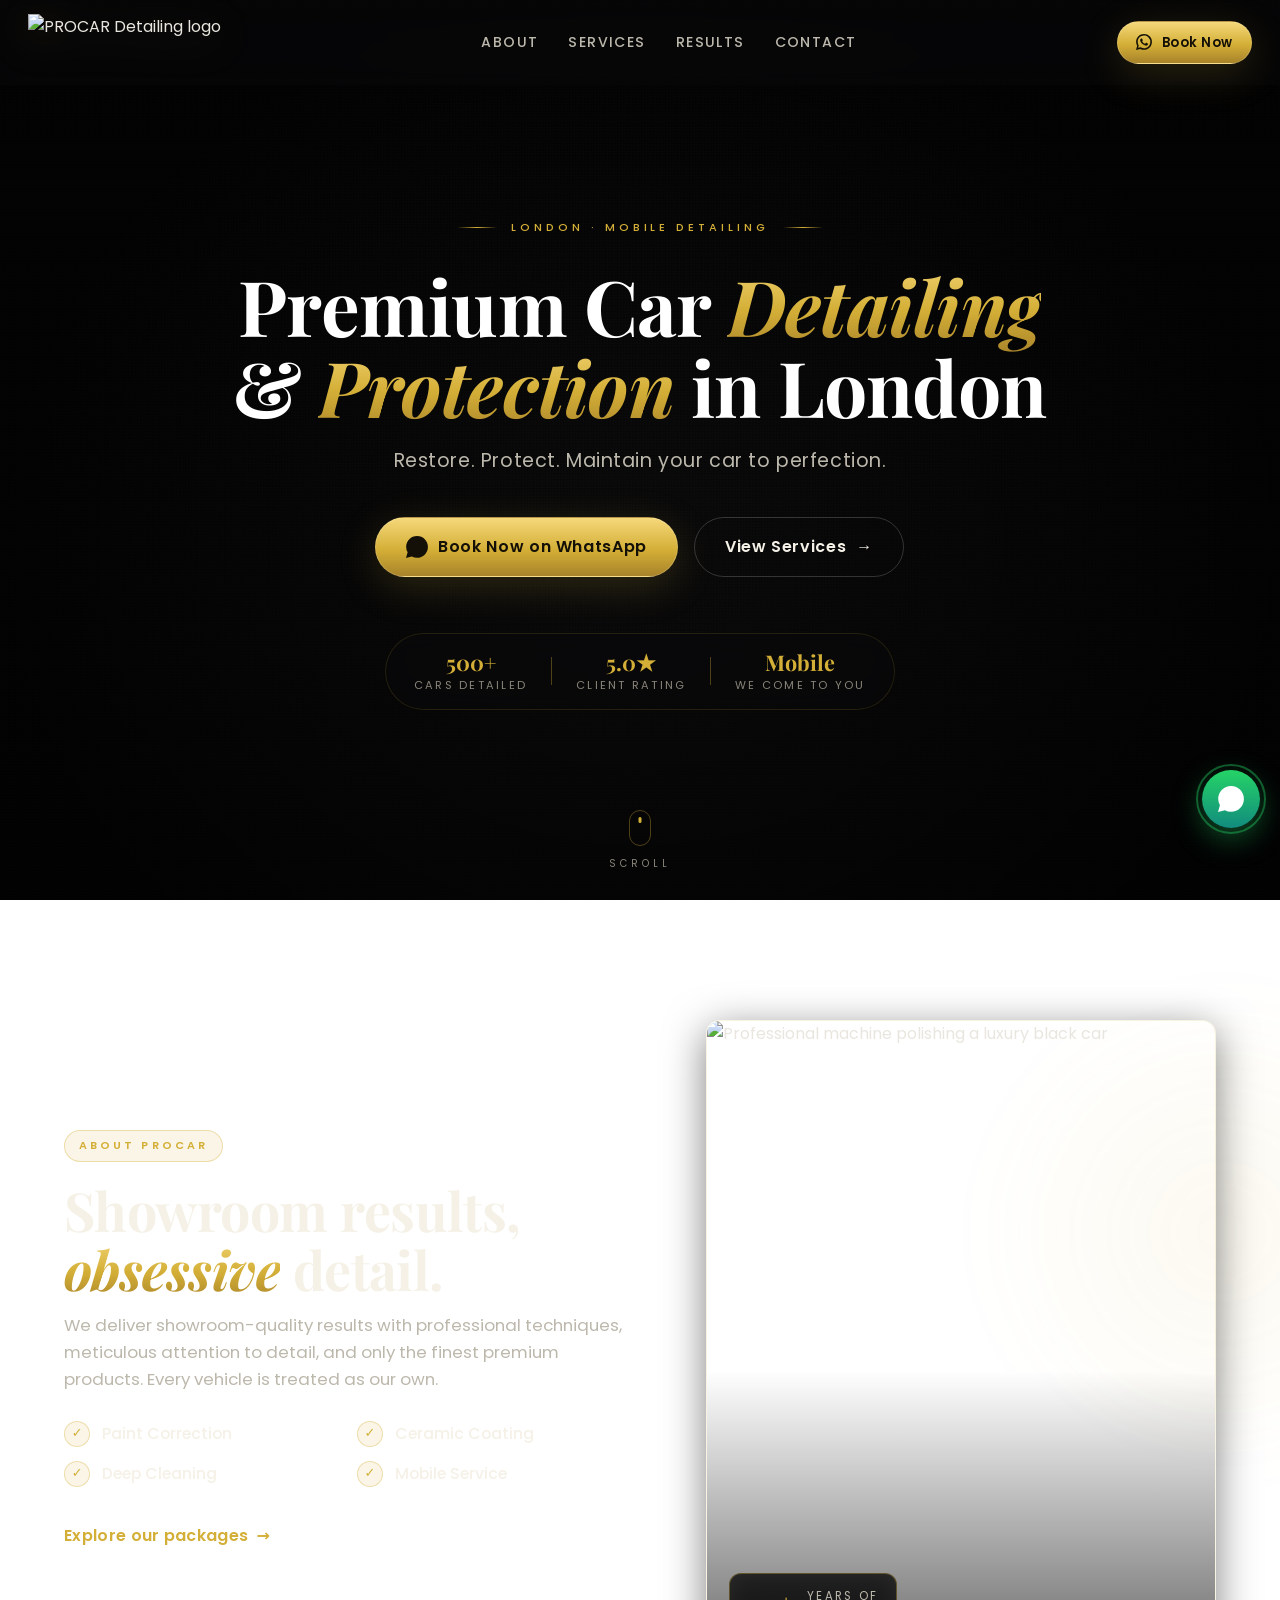
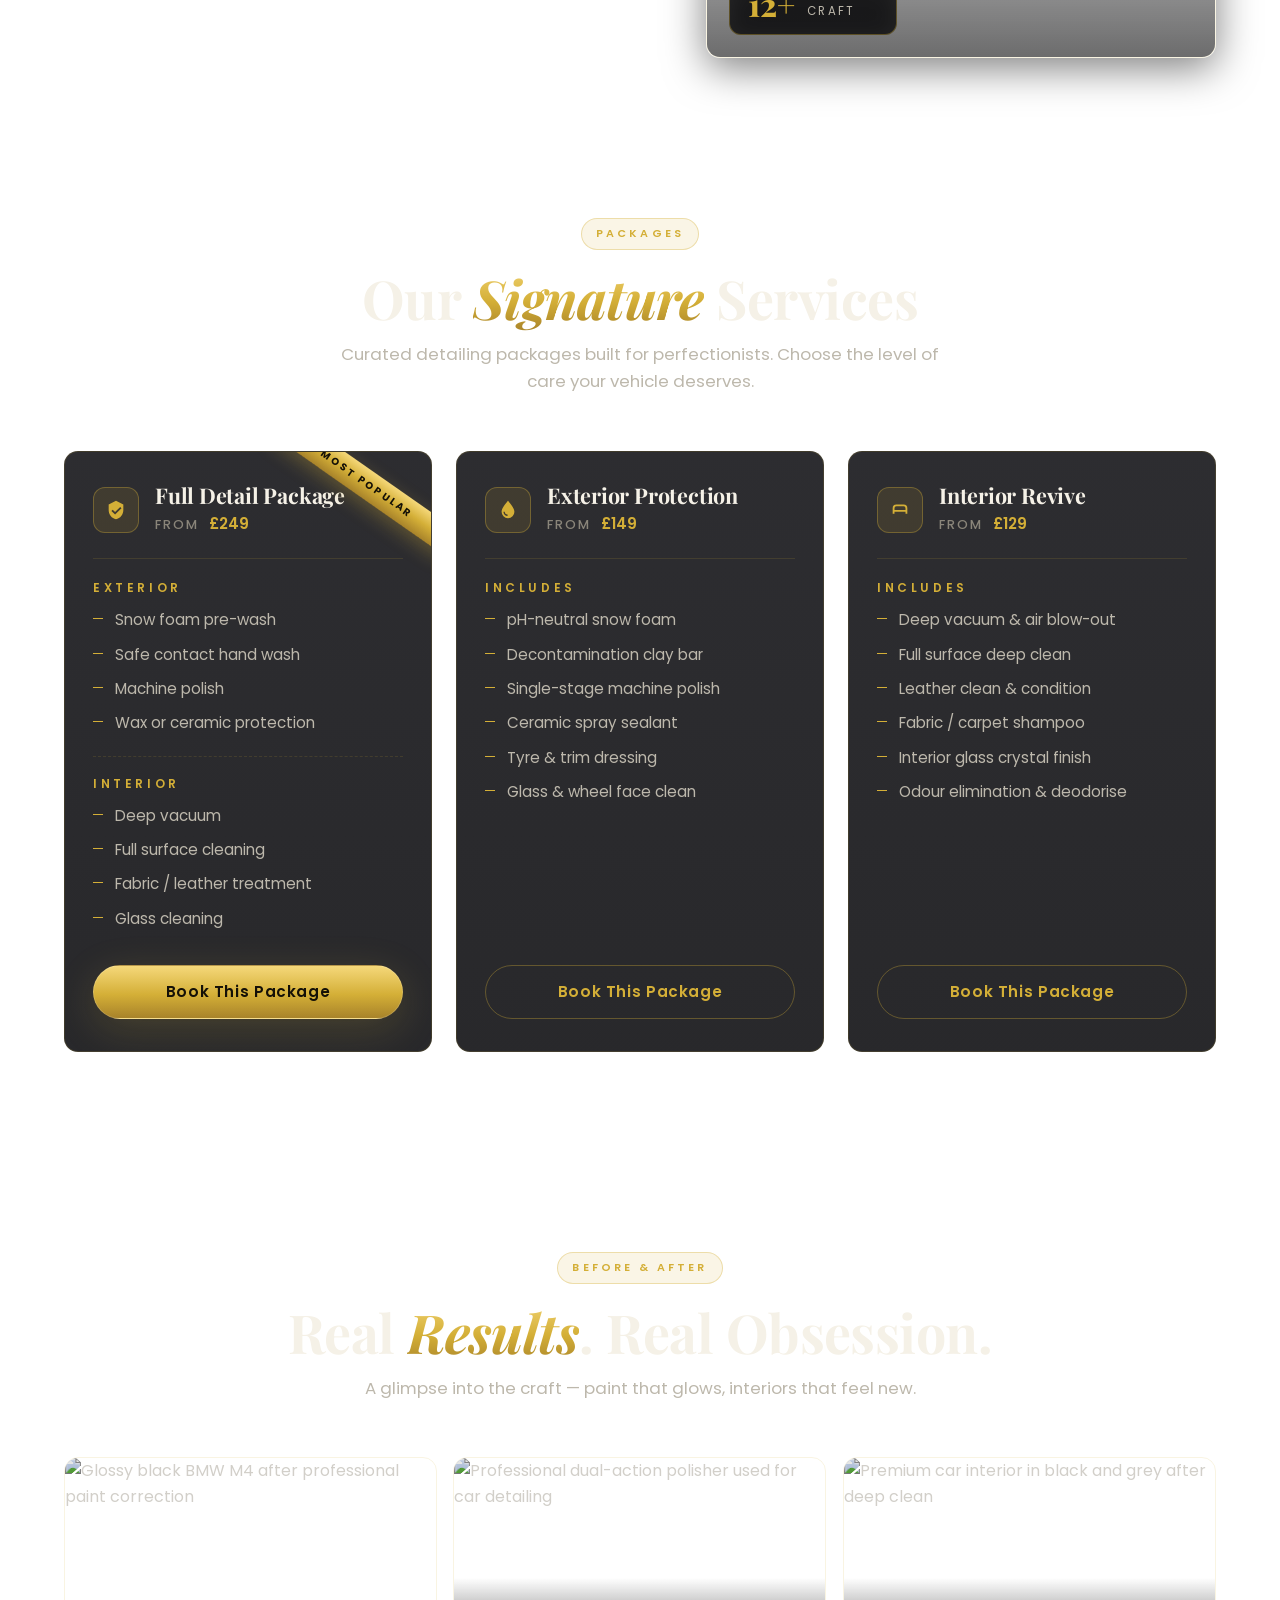
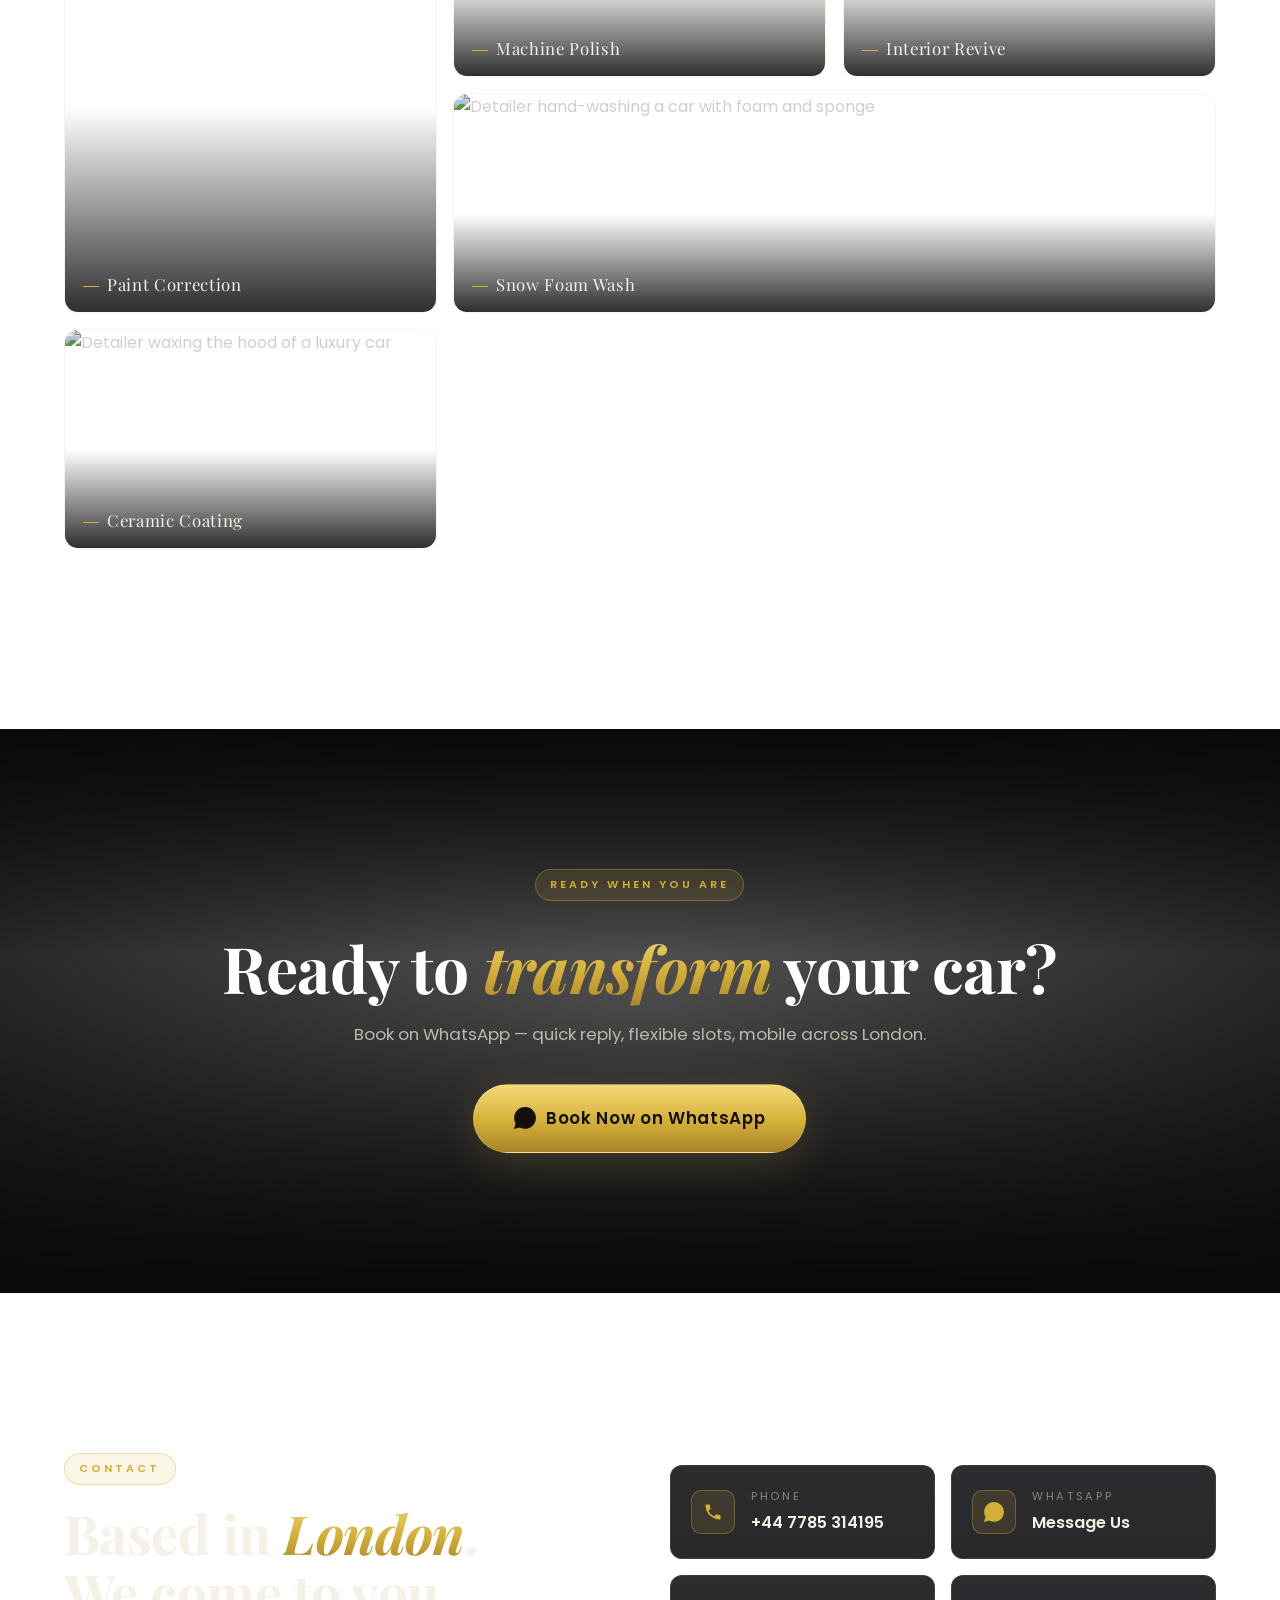
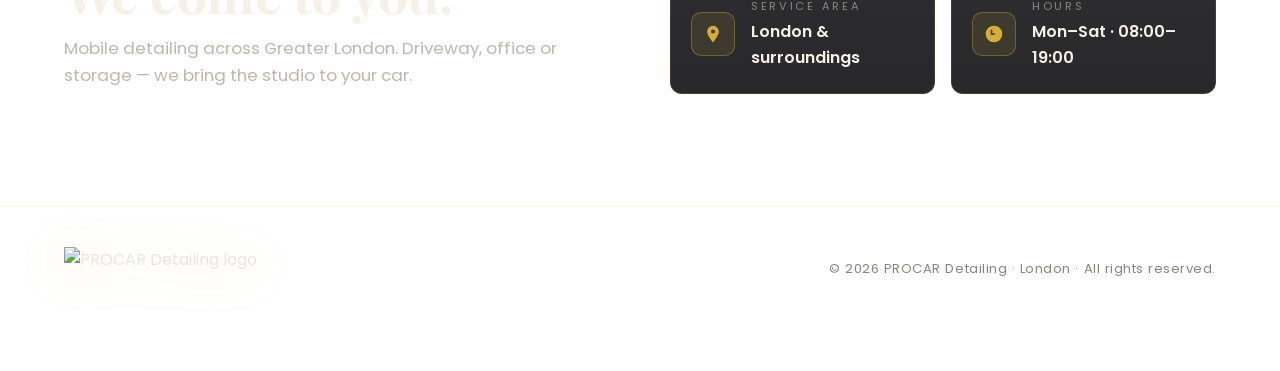
==== frontend/index.html @ 2bf47ad7 "feat: initial PROCAR Detailing landing page with responsive layout and WhatsApp integration" ====
<!doctype html>
<html lang="en">
    <head>
        <meta charset="utf-8" />
        <meta name="viewport" content="width=device-width, initial-scale=1" />
        <meta name="theme-color" content="#0a0a0a" />
        <meta name="description" content="PROCAR Detailing — Premium car detailing, paint correction, ceramic coating and mobile service in London. Book now on WhatsApp." />
        <meta property="og:title" content="PROCAR Detailing — Premium Car Detailing in London" />
        <meta property="og:description" content="Restore. Protect. Maintain your car to perfection. Paint correction, ceramic coating & mobile service in London." />
        <meta property="og:type" content="website" />

        <link rel="preconnect" href="https://fonts.googleapis.com" />
        <link rel="preconnect" href="https://fonts.gstatic.com" crossorigin />
        <link href="https://fonts.googleapis.com/css2?family=Playfair+Display:wght@600;700;900&family=Poppins:wght@300;400;500;600;700;800&display=swap" rel="stylesheet" />

        <link rel="preconnect" href="https://images.unsplash.com" />
        <link rel="stylesheet" href="css/styles.css" />

        <title>PROCAR Detailing — Premium Car Detailing in London</title>
    </head>
    <body>
        <!-- ============ NAV ============ -->
        <header class="nav" data-testid="site-nav">
            <a href="#top" class="nav__logo" data-testid="nav-logo" aria-label="PROCAR Detailing home">
                <img class="logo__mark" src="https://customer-assets.emergentagent.com/job_procar-london/artifacts/d4zztjan_logo.png" alt="PROCAR Detailing logo" />
                <span class="logo__text">
                    <span class="logo__title">PROCAR</span>
                    <span class="logo__sub">DETAILING · LONDON</span>
                </span>
            </a>
            <nav class="nav__links" aria-label="Primary">
                <a href="#about" data-testid="nav-about">About</a>
                <a href="#services" data-testid="nav-services">Services</a>
                <a href="#results" data-testid="nav-results">Results</a>
                <a href="#contact" data-testid="nav-contact">Contact</a>
            </nav>
            <a class="btn btn--gold btn--sm nav__cta" href="https://wa.me/447785314195" target="_blank" rel="noopener" data-testid="nav-whatsapp-btn">
                <svg viewBox="0 0 24 24" width="16" height="16" aria-hidden="true"><path fill="currentColor" d="M20.52 3.48A11.84 11.84 0 0 0 12.05 0C5.5 0 .18 5.32.18 11.87a11.8 11.8 0 0 0 1.6 5.94L0 24l6.34-1.66a11.87 11.87 0 0 0 5.7 1.45h.01c6.55 0 11.87-5.32 11.87-11.87 0-3.17-1.23-6.15-3.4-8.44ZM12.05 21.3h-.01a9.43 9.43 0 0 1-4.81-1.32l-.35-.21-3.76.98 1-3.66-.22-.37A9.4 9.4 0 0 1 2.6 11.88c0-5.21 4.24-9.45 9.46-9.45 2.53 0 4.9.98 6.68 2.77a9.38 9.38 0 0 1 2.77 6.69c0 5.21-4.24 9.45-9.46 9.45Zm5.18-7.07c-.28-.14-1.68-.83-1.94-.92-.26-.1-.45-.14-.64.14-.19.28-.74.92-.9 1.12-.17.19-.33.21-.61.07-.28-.14-1.2-.44-2.28-1.41-.84-.75-1.41-1.67-1.58-1.95-.16-.28-.02-.43.12-.57.13-.13.28-.33.42-.5.14-.17.19-.28.28-.47.09-.19.05-.35-.02-.5-.07-.14-.64-1.54-.88-2.11-.23-.55-.47-.48-.64-.49l-.55-.01c-.19 0-.5.07-.76.35-.26.28-1 .98-1 2.38s1.03 2.76 1.17 2.96c.14.19 2.02 3.09 4.9 4.33.69.3 1.22.48 1.64.62.69.22 1.32.19 1.81.12.55-.08 1.68-.69 1.92-1.35.24-.66.24-1.22.17-1.35-.07-.13-.26-.21-.54-.35Z"/></svg>
                <span>Book Now</span>
            </a>
        </header>

        <main>
            <!-- ============ HERO ============ -->
            <section class="hero" id="top" data-testid="hero-section">
                <div class="hero__bg" aria-hidden="true">
                    <img
                        src="https://images.unsplash.com/photo-1542362567-b07e54358753?q=80&w=2000&auto=format&fit=crop"
                        alt=""
                        loading="eager"
                        fetchpriority="high"
                    />
                    <div class="hero__scrim"></div>
                </div>

                <div class="hero__grain" aria-hidden="true"></div>

                <div class="hero__content">
                    <div class="eyebrow reveal" data-testid="hero-eyebrow">
                        <span class="eyebrow__line"></span>
                        <span>London · Mobile Detailing</span>
                        <span class="eyebrow__line"></span>
                    </div>

                    <h1 class="hero__title reveal" data-testid="hero-headline">
                        Premium Car <span class="gold">Detailing</span><br />
                        &amp; <span class="gold">Protection</span> in London
                    </h1>

                    <p class="hero__sub reveal" data-testid="hero-subheadline">
                        Restore. Protect. Maintain your car to perfection.
                    </p>

                    <div class="hero__cta reveal">
                        <a class="btn btn--gold btn--lg" href="https://wa.me/447785314195" target="_blank" rel="noopener" data-testid="hero-whatsapp-btn">
                            <svg viewBox="0 0 24 24" width="22" height="22" aria-hidden="true"><path fill="currentColor" d="M20.52 3.48A11.84 11.84 0 0 0 12.05 0C5.5 0 .18 5.32.18 11.87a11.8 11.8 0 0 0 1.6 5.94L0 24l6.34-1.66a11.87 11.87 0 0 0 5.7 1.45h.01c6.55 0 11.87-5.32 11.87-11.87 0-3.17-1.23-6.15-3.4-8.44Zm-3.29 10.75c-.28-.14-1.68-.83-1.94-.92-.26-.1-.45-.14-.64.14-.19.28-.74.92-.9 1.12-.17.19-.33.21-.61.07-.28-.14-1.2-.44-2.28-1.41-.84-.75-1.41-1.67-1.58-1.95-.16-.28-.02-.43.12-.57.13-.13.28-.33.42-.5.14-.17.19-.28.28-.47.09-.19.05-.35-.02-.5-.07-.14-.64-1.54-.88-2.11-.23-.55-.47-.48-.64-.49l-.55-.01c-.19 0-.5.07-.76.35-.26.28-1 .98-1 2.38s1.03 2.76 1.17 2.96c.14.19 2.02 3.09 4.9 4.33.69.3 1.22.48 1.64.62.69.22 1.32.19 1.81.12.55-.08 1.68-.69 1.92-1.35.24-.66.24-1.22.17-1.35-.07-.13-.26-.21-.54-.35Z"/></svg>
                            <span>Book Now on WhatsApp</span>
                        </a>
                        <a class="btn btn--ghost btn--lg" href="#services" data-testid="hero-services-btn">
                            View Services
                            <span aria-hidden="true">→</span>
                        </a>
                    </div>

                    <div class="hero__meta reveal">
                        <div class="meta__item">
                            <span class="meta__num">500+</span>
                            <span class="meta__label">Cars Detailed</span>
                        </div>
                        <div class="meta__divider"></div>
                        <div class="meta__item">
                            <span class="meta__num">5.0★</span>
                            <span class="meta__label">Client Rating</span>
                        </div>
                        <div class="meta__divider"></div>
                        <div class="meta__item">
                            <span class="meta__num">Mobile</span>
                            <span class="meta__label">We Come To You</span>
                        </div>
                    </div>
                </div>

                <a href="#about" class="hero__scroll" aria-label="Scroll down">
                    <span class="scroll__dot"></span>
                    <span class="scroll__text">Scroll</span>
                </a>
            </section>

            <!-- ============ ABOUT ============ -->
            <section class="about" id="about" data-testid="about-section">
                <div class="container about__grid">
                    <div class="about__copy reveal">
                        <span class="section__tag">About PROCAR</span>
                        <h2 class="section__title">
                            Showroom results, <span class="gold">obsessive</span> detail.
                        </h2>
                        <p class="section__lead">
                            We deliver showroom-quality results with professional techniques, meticulous attention to detail, and only the finest premium products. Every vehicle is treated as our own.
                        </p>

                        <ul class="features" data-testid="about-features">
                            <li><span class="tick">✓</span> Paint Correction</li>
                            <li><span class="tick">✓</span> Ceramic Coating</li>
                            <li><span class="tick">✓</span> Deep Cleaning</li>
                            <li><span class="tick">✓</span> Mobile Service</li>
                        </ul>

                        <a class="link link--gold" href="#services" data-testid="about-learn-more">
                            Explore our packages <span aria-hidden="true">→</span>
                        </a>
                    </div>

                    <div class="about__media reveal">
                        <div class="about__frame">
                            <img
                                src="https://images.unsplash.com/photo-1607860108855-64acf2078ed9?q=80&w=1400&auto=format&fit=crop"
                                alt="Professional machine polishing a luxury black car"
                                loading="lazy"
                            />
                            <div class="about__badge">
                                <span class="badge__num">12+</span>
                                <span class="badge__txt">Years of<br />Craft</span>
                            </div>
                        </div>
                    </div>
                </div>
            </section>

            <!-- ============ SERVICES ============ -->
            <section class="services" id="services" data-testid="services-section">
                <div class="container">
                    <div class="section__head reveal">
                        <span class="section__tag">Packages</span>
                        <h2 class="section__title">
                            Our <span class="gold">Signature</span> Services
                        </h2>
                        <p class="section__lead section__lead--center">
                            Curated detailing packages built for perfectionists. Choose the level of care your vehicle deserves.
                        </p>
                    </div>

                    <div class="cards">
                        <!-- Card 1 -->
                        <article class="card reveal" data-testid="service-card-full-detail">
                            <div class="card__ribbon">Most Popular</div>
                            <div class="card__head">
                                <span class="card__icon" aria-hidden="true">
                                    <svg viewBox="0 0 24 24" width="22" height="22"><path fill="currentColor" d="M12 2 4 6v6c0 5 3.4 9.3 8 10 4.6-.7 8-5 8-10V6l-8-4Zm-1 15-4-4 1.4-1.4L11 14.2l5.6-5.6L18 10l-7 7Z"/></svg>
                                </span>
                                <div>
                                    <h3 class="card__title">Full Detail Package</h3>
                                    <p class="card__price"><span>From</span> £249</p>
                                </div>
                            </div>
                            <div class="card__body">
                                <div class="card__group">
                                    <h4 class="card__group-title">Exterior</h4>
                                    <ul class="card__list">
                                        <li>Snow foam pre-wash</li>
                                        <li>Safe contact hand wash</li>
                                        <li>Machine polish</li>
                                        <li>Wax or ceramic protection</li>
                                    </ul>
                                </div>
                                <div class="card__group">
                                    <h4 class="card__group-title">Interior</h4>
                                    <ul class="card__list">
                                        <li>Deep vacuum</li>
                                        <li>Full surface cleaning</li>
                                        <li>Fabric / leather treatment</li>
                                        <li>Glass cleaning</li>
                                    </ul>
                                </div>
                            </div>
                            <a class="btn btn--gold btn--block" href="https://wa.me/447785314195?text=Hi%20PROCAR%2C%20I%27d%20like%20to%20book%20the%20Full%20Detail%20Package." target="_blank" rel="noopener" data-testid="book-full-detail-btn">
                                Book This Package
                            </a>
                        </article>

                        <!-- Card 2 -->
                        <article class="card reveal" data-testid="service-card-exterior">
                            <div class="card__head">
                                <span class="card__icon" aria-hidden="true">
                                    <svg viewBox="0 0 24 24" width="22" height="22"><path fill="currentColor" d="M12 2s-7 7.58-7 12a7 7 0 0 0 14 0c0-4.42-7-12-7-12Zm-.5 16.5A4.5 4.5 0 0 1 7 14h1.5a3 3 0 0 0 3 3v1.5Z"/></svg>
                                </span>
                                <div>
                                    <h3 class="card__title">Exterior Protection</h3>
                                    <p class="card__price"><span>From</span> £149</p>
                                </div>
                            </div>
                            <div class="card__body">
                                <div class="card__group">
                                    <h4 class="card__group-title">Includes</h4>
                                    <ul class="card__list">
                                        <li>pH-neutral snow foam</li>
                                        <li>Decontamination clay bar</li>
                                        <li>Single-stage machine polish</li>
                                        <li>Ceramic spray sealant</li>
                                        <li>Tyre &amp; trim dressing</li>
                                        <li>Glass &amp; wheel face clean</li>
                                    </ul>
                                </div>
                            </div>
                            <a class="btn btn--outline btn--block" href="https://wa.me/447785314195?text=Hi%20PROCAR%2C%20I%27d%20like%20to%20book%20Exterior%20Protection." target="_blank" rel="noopener" data-testid="book-exterior-btn">
                                Book This Package
                            </a>
                        </article>

                        <!-- Card 3 -->
                        <article class="card reveal" data-testid="service-card-interior">
                            <div class="card__head">
                                <span class="card__icon" aria-hidden="true">
                                    <svg viewBox="0 0 24 24" width="22" height="22"><path fill="currentColor" d="M4 10a4 4 0 0 1 4-4h8a4 4 0 0 1 4 4v6h-2v-2H6v2H4v-6Zm2 2h12v-2a2 2 0 0 0-2-2H8a2 2 0 0 0-2 2v2Z"/></svg>
                                </span>
                                <div>
                                    <h3 class="card__title">Interior Revive</h3>
                                    <p class="card__price"><span>From</span> £129</p>
                                </div>
                            </div>
                            <div class="card__body">
                                <div class="card__group">
                                    <h4 class="card__group-title">Includes</h4>
                                    <ul class="card__list">
                                        <li>Deep vacuum &amp; air blow-out</li>
                                        <li>Full surface deep clean</li>
                                        <li>Leather clean &amp; condition</li>
                                        <li>Fabric / carpet shampoo</li>
                                        <li>Interior glass crystal finish</li>
                                        <li>Odour elimination &amp; deodorise</li>
                                    </ul>
                                </div>
                            </div>
                            <a class="btn btn--outline btn--block" href="https://wa.me/447785314195?text=Hi%20PROCAR%2C%20I%27d%20like%20to%20book%20Interior%20Revive." target="_blank" rel="noopener" data-testid="book-interior-btn">
                                Book This Package
                            </a>
                        </article>
                    </div>
                </div>
            </section>

            <!-- ============ RESULTS ============ -->
            <section class="results" id="results" data-testid="results-section">
                <div class="container">
                    <div class="section__head reveal">
                        <span class="section__tag">Before &amp; After</span>
                        <h2 class="section__title">
                            Real <span class="gold">Results</span>. Real Obsession.
                        </h2>
                        <p class="section__lead section__lead--center">
                            A glimpse into the craft — paint that glows, interiors that feel new.
                        </p>
                    </div>

                    <div class="gallery">
                        <figure class="gallery__item gallery__item--lg reveal" data-testid="gallery-item-1">
                            <img src="https://images.unsplash.com/photo-1528597469186-bddab681a37f?q=80&w=1400&auto=format&fit=crop" alt="Glossy black BMW M4 after professional paint correction" loading="lazy" />
                            <figcaption>Paint Correction</figcaption>
                        </figure>
                        <figure class="gallery__item reveal" data-testid="gallery-item-2">
                            <img src="https://images.unsplash.com/photo-1620584898989-d39f7f9ed1b7?q=80&w=1000&auto=format&fit=crop" alt="Professional dual-action polisher used for car detailing" loading="lazy" />
                            <figcaption>Machine Polish</figcaption>
                        </figure>
                        <figure class="gallery__item reveal" data-testid="gallery-item-3">
                            <img src="https://images.unsplash.com/photo-1605437241278-c1806d14a4d9?q=80&w=1000&auto=format&fit=crop" alt="Premium car interior in black and grey after deep clean" loading="lazy" />
                            <figcaption>Interior Revive</figcaption>
                        </figure>
                        <figure class="gallery__item gallery__item--wide reveal" data-testid="gallery-item-4">
                            <img src="https://images.unsplash.com/photo-1694678505383-676d78ea3b96?q=80&w=1400&auto=format&fit=crop" alt="Detailer hand-washing a car with foam and sponge" loading="lazy" />
                            <figcaption>Snow Foam Wash</figcaption>
                        </figure>
                        <figure class="gallery__item reveal" data-testid="gallery-item-5">
                            <img src="https://images.unsplash.com/photo-1632823469850-2f77dd9c7f93?q=80&w=1000&auto=format&fit=crop" alt="Detailer waxing the hood of a luxury car" loading="lazy" />
                            <figcaption>Ceramic Coating</figcaption>
                        </figure>
                    </div>
                </div>
            </section>

            <!-- ============ CTA ============ -->
            <section class="cta" data-testid="cta-section">
                <div class="cta__bg" aria-hidden="true">
                    <img src="https://images.unsplash.com/photo-1618843479313-40f8afb4b4d8?q=80&w=2000&auto=format&fit=crop" alt="" loading="lazy" />
                    <div class="cta__scrim"></div>
                </div>
                <div class="container cta__content">
                    <span class="section__tag reveal">Ready when you are</span>
                    <h2 class="cta__title reveal">
                        Ready to <span class="gold">transform</span> your car?
                    </h2>
                    <p class="cta__lead reveal">
                        Book on WhatsApp — quick reply, flexible slots, mobile across London.
                    </p>
                    <a class="btn btn--gold btn--xl reveal" href="https://wa.me/447785314195" target="_blank" rel="noopener" data-testid="cta-whatsapp-btn">
                        <svg viewBox="0 0 24 24" width="22" height="22" aria-hidden="true"><path fill="currentColor" d="M20.52 3.48A11.84 11.84 0 0 0 12.05 0C5.5 0 .18 5.32.18 11.87a11.8 11.8 0 0 0 1.6 5.94L0 24l6.34-1.66a11.87 11.87 0 0 0 5.7 1.45h.01c6.55 0 11.87-5.32 11.87-11.87 0-3.17-1.23-6.15-3.4-8.44Zm-3.29 10.75c-.28-.14-1.68-.83-1.94-.92-.26-.1-.45-.14-.64.14-.19.28-.74.92-.9 1.12-.17.19-.33.21-.61.07-.28-.14-1.2-.44-2.28-1.41-.84-.75-1.41-1.67-1.58-1.95-.16-.28-.02-.43.12-.57.13-.13.28-.33.42-.5.14-.17.19-.28.28-.47.09-.19.05-.35-.02-.5-.07-.14-.64-1.54-.88-2.11-.23-.55-.47-.48-.64-.49l-.55-.01c-.19 0-.5.07-.76.35-.26.28-1 .98-1 2.38s1.03 2.76 1.17 2.96c.14.19 2.02 3.09 4.9 4.33.69.3 1.22.48 1.64.62.69.22 1.32.19 1.81.12.55-.08 1.68-.69 1.92-1.35.24-.66.24-1.22.17-1.35-.07-.13-.26-.21-.54-.35Z"/></svg>
                        <span>Book Now on WhatsApp</span>
                    </a>
                </div>
            </section>

            <!-- ============ CONTACT ============ -->
            <section class="contact" id="contact" data-testid="contact-section">
                <div class="container contact__grid">
                    <div class="reveal">
                        <span class="section__tag">Contact</span>
                        <h2 class="section__title">
                            Based in <span class="gold">London</span>.<br />
                            We come to you.
                        </h2>
                        <p class="section__lead">
                            Mobile detailing across Greater London. Driveway, office or storage — we bring the studio to your car.
                        </p>
                    </div>

                    <ul class="contact__cards reveal">
                        <li class="ccard" data-testid="contact-phone">
                            <span class="ccard__icon">
                                <svg viewBox="0 0 24 24" width="20" height="20"><path fill="currentColor" d="M6.6 10.8a15.1 15.1 0 0 0 6.6 6.6l2.2-2.2a1 1 0 0 1 1-.25 11.4 11.4 0 0 0 3.6.57 1 1 0 0 1 1 1V20a1 1 0 0 1-1 1A17 17 0 0 1 3 4a1 1 0 0 1 1-1h3.5a1 1 0 0 1 1 1c0 1.25.2 2.46.57 3.6a1 1 0 0 1-.25 1l-2.22 2.2Z"/></svg>
                            </span>
                            <div>
                                <span class="ccard__label">Phone</span>
                                <a class="ccard__value" href="tel:+447785314195">+44 7785 314195</a>
                            </div>
                        </li>
                        <li class="ccard" data-testid="contact-whatsapp">
                            <span class="ccard__icon">
                                <svg viewBox="0 0 24 24" width="20" height="20"><path fill="currentColor" d="M20.52 3.48A11.84 11.84 0 0 0 12.05 0C5.5 0 .18 5.32.18 11.87a11.8 11.8 0 0 0 1.6 5.94L0 24l6.34-1.66a11.87 11.87 0 0 0 5.7 1.45h.01c6.55 0 11.87-5.32 11.87-11.87 0-3.17-1.23-6.15-3.4-8.44Z"/></svg>
                            </span>
                            <div>
                                <span class="ccard__label">WhatsApp</span>
                                <a class="ccard__value" href="https://wa.me/447785314195" target="_blank" rel="noopener">Message Us</a>
                            </div>
                        </li>
                        <li class="ccard" data-testid="contact-location">
                            <span class="ccard__icon">
                                <svg viewBox="0 0 24 24" width="20" height="20"><path fill="currentColor" d="M12 2a7 7 0 0 0-7 7c0 5 7 13 7 13s7-8 7-13a7 7 0 0 0-7-7Zm0 9.5A2.5 2.5 0 1 1 12 6.5a2.5 2.5 0 0 1 0 5Z"/></svg>
                            </span>
                            <div>
                                <span class="ccard__label">Service Area</span>
                                <span class="ccard__value">London &amp; surroundings</span>
                            </div>
                        </li>
                        <li class="ccard" data-testid="contact-hours">
                            <span class="ccard__icon">
                                <svg viewBox="0 0 24 24" width="20" height="20"><path fill="currentColor" d="M12 2a10 10 0 1 0 0 20 10 10 0 0 0 0-20Zm1 11h-5V7h2v4h3v2Z"/></svg>
                            </span>
                            <div>
                                <span class="ccard__label">Hours</span>
                                <span class="ccard__value">Mon–Sat · 08:00–19:00</span>
                            </div>
                        </li>
                    </ul>
                </div>
            </section>

            <!-- ============ FOOTER ============ -->
            <footer class="footer" data-testid="site-footer">
                <div class="container footer__row">
                    <div class="footer__brand">
                        <img class="logo__mark" src="https://customer-assets.emergentagent.com/job_procar-london/artifacts/d4zztjan_logo.png" alt="PROCAR Detailing logo" />
                    </div>
                    <p class="footer__note">© <span id="year">2026</span> PROCAR Detailing · London · All rights reserved.</p>
                </div>
            </footer>
        </main>

        <!-- Floating WhatsApp -->
        <a class="fab" href="https://wa.me/447785314195" target="_blank" rel="noopener" aria-label="Book on WhatsApp" data-testid="floating-whatsapp-btn">
            <svg viewBox="0 0 24 24" width="26" height="26" aria-hidden="true"><path fill="currentColor" d="M20.52 3.48A11.84 11.84 0 0 0 12.05 0C5.5 0 .18 5.32.18 11.87a11.8 11.8 0 0 0 1.6 5.94L0 24l6.34-1.66a11.87 11.87 0 0 0 5.7 1.45h.01c6.55 0 11.87-5.32 11.87-11.87 0-3.17-1.23-6.15-3.4-8.44Zm-3.29 10.75c-.28-.14-1.68-.83-1.94-.92-.26-.1-.45-.14-.64.14-.19.28-.74.92-.9 1.12-.17.19-.33.21-.61.07-.28-.14-1.2-.44-2.28-1.41-.84-.75-1.41-1.67-1.58-1.95-.16-.28-.02-.43.12-.57.13-.13.28-.33.42-.5.14-.17.19-.28.28-.47.09-.19.05-.35-.02-.5-.07-.14-.64-1.54-.88-2.11-.23-.55-.47-.48-.64-.49l-.55-.01c-.19 0-.5.07-.76.35-.26.28-1 .98-1 2.38s1.03 2.76 1.17 2.96c.14.19 2.02 3.09 4.9 4.33.69.3 1.22.48 1.64.62.69.22 1.32.19 1.81.12.55-.08 1.68-.69 1.92-1.35.24-.66.24-1.22.17-1.35-.07-.13-.26-.21-.54-.35Z"/></svg>
        </a>

        <script src="js/script.js"></script>

        </body>
</html>
---- frontend/css/styles.css ----
/* =========================================
   PROCAR DETAILING — Premium Landing Page
   Pure CSS (no frameworks)
   ========================================= */

/* ---------- Reset ---------- */
*,
*::before,
*::after {
    box-sizing: border-box;
}
html {
    scroll-behavior: smooth;
    -webkit-text-size-adjust: 100%;
}
body {
    margin: 0;
    font-family: "Poppins", system-ui, -apple-system, Segoe UI, Roboto, sans-serif;
    background: #0a0a0b;
    color: #e9e6df;
    line-height: 1.6;
    -webkit-font-smoothing: antialiased;
    overflow-x: hidden;
}
img {
    max-width: 100%;
    display: block;
}
a {
    color: inherit;
    text-decoration: none;
}
ul {
    list-style: none;
    padding: 0;
    margin: 0;
}

/* ---------- Theme ---------- */
:root {
    --bg: #0a0a0b;
    --bg-2: #111114;
    --bg-3: #16161a;
    --ink: #f5f1e7;
    --ink-dim: #bdb8ac;
    --ink-muted: #8a857a;
    --line: rgba(212, 175, 55, 0.14);
    --line-strong: rgba(212, 175, 55, 0.35);

    --gold: #d4af37;
    --gold-2: #f5d87a;
    --gold-3: #a8832a;
    --gold-soft: rgba(212, 175, 55, 0.12);

    --radius: 14px;
    --shadow-soft: 0 10px 40px rgba(0, 0, 0, 0.5);
    --shadow-gold: 0 10px 40px rgba(212, 175, 55, 0.18);

    --container: 1200px;

    --carbon:
        radial-gradient(circle at 1px 1px, rgba(255, 255, 255, 0.035) 1px, transparent 1.5px) 0 0 / 3px 3px,
        radial-gradient(circle at 2px 2px, rgba(255, 255, 255, 0.02) 1px, transparent 1.5px) 0 0 / 6px 6px,
        linear-gradient(180deg, #0a0a0b 0%, #0c0c0e 100%);
}

body {
    background: var(--carbon);
    background-attachment: fixed;
}

::selection {
    background: var(--gold);
    color: #111;
}

/* ---------- Typography ---------- */
h1,
h2,
h3,
h4 {
    font-family: "Playfair Display", "Poppins", serif;
    font-weight: 700;
    letter-spacing: -0.01em;
    color: var(--ink);
    margin: 0 0 0.4em;
    line-height: 1.1;
}
p {
    margin: 0 0 1em;
    color: var(--ink-dim);
}
.gold {
    color: var(--gold);
    background: linear-gradient(180deg, var(--gold-2) 0%, var(--gold) 55%, var(--gold-3) 100%);
    -webkit-background-clip: text;
    background-clip: text;
    -webkit-text-fill-color: transparent;
    font-style: italic;
}

/* ---------- Layout ---------- */
.container {
    width: 100%;
    max-width: var(--container);
    margin: 0 auto;
    padding: 0 24px;
}

.section__tag {
    display: inline-flex;
    align-items: center;
    gap: 8px;
    font-size: 11px;
    letter-spacing: 0.28em;
    text-transform: uppercase;
    color: var(--gold);
    font-weight: 600;
    padding: 6px 14px;
    border: 1px solid var(--line-strong);
    border-radius: 999px;
    background: var(--gold-soft);
    margin-bottom: 18px;
    font-family: "Poppins", sans-serif;
}

.section__title {
    font-size: clamp(2rem, 4.2vw, 3.4rem);
    margin-bottom: 14px;
}

.section__lead {
    font-size: 1.05rem;
    color: var(--ink-dim);
    max-width: 58ch;
}
.section__lead--center {
    margin-left: auto;
    margin-right: auto;
    text-align: center;
}

.section__head {
    text-align: center;
    margin-bottom: 56px;
}

/* ---------- Buttons ---------- */
.btn {
    display: inline-flex;
    align-items: center;
    justify-content: center;
    gap: 10px;
    padding: 14px 26px;
    font-family: "Poppins", sans-serif;
    font-weight: 600;
    font-size: 0.95rem;
    letter-spacing: 0.04em;
    border-radius: 999px;
    border: 1px solid transparent;
    cursor: pointer;
    transition:
        transform 0.35s cubic-bezier(0.2, 0.8, 0.2, 1),
        box-shadow 0.35s ease,
        background 0.35s ease,
        color 0.35s ease,
        border-color 0.35s ease;
    white-space: nowrap;
    text-transform: none;
    position: relative;
    overflow: hidden;
}
.btn--sm {
    padding: 10px 18px;
    font-size: 0.82rem;
}
.btn--lg {
    padding: 16px 30px;
    font-size: 1rem;
}
.btn--xl {
    padding: 20px 40px;
    font-size: 1.05rem;
}
.btn--block {
    width: 100%;
}

.btn--gold {
    background: linear-gradient(180deg, var(--gold-2) 0%, var(--gold) 55%, var(--gold-3) 100%);
    color: #141007;
    border-color: rgba(255, 255, 255, 0.15);
    box-shadow: var(--shadow-gold);
}
.btn--gold:hover {
    transform: translateY(-2px);
    box-shadow: 0 14px 48px rgba(212, 175, 55, 0.35);
}
.btn--gold::after {
    content: "";
    position: absolute;
    inset: 0;
    background: linear-gradient(
        120deg,
        transparent 30%,
        rgba(255, 255, 255, 0.55) 50%,
        transparent 70%
    );
    transform: translateX(-120%);
    transition: transform 0.9s ease;
}
.btn--gold:hover::after {
    transform: translateX(120%);
}

.btn--ghost {
    background: transparent;
    color: var(--ink);
    border-color: rgba(255, 255, 255, 0.18);
}
.btn--ghost:hover {
    border-color: var(--gold);
    color: var(--gold);
    transform: translateY(-2px);
}

.btn--outline {
    background: transparent;
    color: var(--gold);
    border-color: var(--line-strong);
}
.btn--outline:hover {
    background: var(--gold-soft);
    border-color: var(--gold);
    transform: translateY(-2px);
}

/* Link */
.link--gold {
    color: var(--gold);
    font-weight: 600;
    letter-spacing: 0.02em;
    display: inline-flex;
    align-items: center;
    gap: 8px;
    border-bottom: 1px solid transparent;
    transition: border-color 0.3s ease, gap 0.3s ease;
}
.link--gold:hover {
    border-color: var(--gold);
    gap: 12px;
}

/* ---------- Nav ---------- */
.nav {
    position: fixed;
    top: 0;
    left: 0;
    right: 0;
    z-index: 100;
    display: flex;
    align-items: center;
    justify-content: space-between;
    padding: 14px 28px;
    background: rgba(10, 10, 11, 0.55);
    backdrop-filter: blur(14px);
    -webkit-backdrop-filter: blur(14px);
    border-bottom: 1px solid transparent;
    transition: background 0.3s ease, border-color 0.3s ease, padding 0.3s ease;
}
.nav.is-scrolled {
    background: rgba(10, 10, 11, 0.85);
    border-bottom-color: var(--line);
    padding: 10px 28px;
}

.nav__logo {
    display: inline-flex;
    align-items: center;
    gap: 12px;
}
.logo__mark {
    width: auto;
    height: 56px;
    max-height: 56px;
    object-fit: contain;
    display: block;
    filter: drop-shadow(0 6px 20px rgba(212, 175, 55, 0.25));
    transition: transform 0.4s cubic-bezier(0.2, 0.8, 0.2, 1);
}
.nav__logo:hover .logo__mark {
    transform: scale(1.04);
}
.nav.is-scrolled .logo__mark {
    height: 48px;
    max-height: 48px;
}
.footer__brand .logo__mark {
    height: 44px;
    max-height: 44px;
}
@media (max-width: 560px) {
    .logo__mark {
        height: 42px;
        max-height: 42px;
    }
}
.logo__text {
    display: none;
}
.logo__title {
    font-family: "Playfair Display", serif;
    font-weight: 800;
    letter-spacing: 0.14em;
    font-size: 1rem;
    color: var(--ink);
}
.logo__sub {
    font-size: 0.65rem;
    letter-spacing: 0.32em;
    color: var(--gold);
    margin-top: 4px;
    font-weight: 500;
}

.nav__links {
    display: flex;
    gap: 30px;
}
.nav__links a {
    font-size: 0.88rem;
    letter-spacing: 0.1em;
    text-transform: uppercase;
    color: var(--ink-dim);
    font-weight: 500;
    position: relative;
    padding: 4px 0;
    transition: color 0.3s ease;
}
.nav__links a::after {
    content: "";
    position: absolute;
    left: 0;
    bottom: -2px;
    height: 1px;
    width: 0;
    background: var(--gold);
    transition: width 0.35s ease;
}
.nav__links a:hover {
    color: var(--ink);
}
.nav__links a:hover::after {
    width: 100%;
}
.nav__cta {
    display: inline-flex;
}

@media (max-width: 860px) {
    .nav__links {
        display: none;
    }
    .nav {
        padding: 12px 18px;
    }
}

/* ---------- Hero ---------- */
.hero {
    position: relative;
    min-height: 100svh;
    display: flex;
    align-items: center;
    justify-content: center;
    overflow: hidden;
    padding: 120px 24px 100px;
    text-align: center;
}
.hero__bg {
    position: absolute;
    inset: 0;
    z-index: 0;
}
.hero__bg img {
    position: absolute;
    inset: 0;
    width: 100%;
    height: 100%;
    object-fit: cover;
    object-position: center 40%;
    filter: brightness(0.5) contrast(1.05) saturate(0.9);
    transform: scale(1.05);
    animation: slow-zoom 22s ease-in-out infinite alternate;
}
.hero__scrim {
    position: absolute;
    inset: 0;
    background:
        radial-gradient(ellipse at 50% 60%, rgba(0, 0, 0, 0.15), rgba(0, 0, 0, 0.85) 70%),
        linear-gradient(180deg, rgba(10, 10, 11, 0.4) 0%, rgba(10, 10, 11, 0.75) 55%, #0a0a0b 100%);
}
.hero__grain {
    position: absolute;
    inset: 0;
    z-index: 1;
    pointer-events: none;
    opacity: 0.25;
    background:
        radial-gradient(rgba(255, 255, 255, 0.035) 1px, transparent 1.5px) 0 0 / 3px 3px;
    mix-blend-mode: overlay;
}

@keyframes slow-zoom {
    from {
        transform: scale(1.05);
    }
    to {
        transform: scale(1.12);
    }
}

.hero__content {
    position: relative;
    z-index: 2;
    max-width: 960px;
}

.eyebrow {
    display: inline-flex;
    align-items: center;
    gap: 14px;
    font-size: 11px;
    letter-spacing: 0.36em;
    text-transform: uppercase;
    color: var(--gold);
    font-weight: 500;
    margin-bottom: 28px;
}
.eyebrow__line {
    width: 40px;
    height: 1px;
    background: linear-gradient(90deg, transparent, var(--gold), transparent);
    display: inline-block;
}

.hero__title {
    font-size: clamp(2.4rem, 6vw, 5rem);
    line-height: 1.05;
    margin-bottom: 20px;
    color: #fff;
}
.hero__sub {
    font-size: clamp(1rem, 1.6vw, 1.2rem);
    color: var(--ink-dim);
    max-width: 620px;
    margin: 0 auto 40px;
    letter-spacing: 0.03em;
}

.hero__cta {
    display: flex;
    flex-wrap: wrap;
    gap: 16px;
    justify-content: center;
    margin-bottom: 56px;
}

.hero__meta {
    display: inline-flex;
    align-items: center;
    gap: 24px;
    padding: 18px 28px;
    border: 1px solid var(--line);
    border-radius: 999px;
    background: rgba(10, 10, 11, 0.55);
    backdrop-filter: blur(10px);
}
.meta__item {
    display: flex;
    flex-direction: column;
    align-items: center;
    line-height: 1;
}
.meta__num {
    font-family: "Playfair Display", serif;
    font-size: 1.35rem;
    color: var(--gold);
    font-weight: 700;
}
.meta__label {
    font-size: 0.7rem;
    letter-spacing: 0.2em;
    text-transform: uppercase;
    color: var(--ink-muted);
    margin-top: 6px;
}
.meta__divider {
    width: 1px;
    height: 28px;
    background: var(--line-strong);
}
@media (max-width: 560px) {
    .hero__meta {
        gap: 14px;
        padding: 14px 18px;
    }
    .meta__num {
        font-size: 1.1rem;
    }
    .meta__label {
        font-size: 0.6rem;
    }
}

.hero__scroll {
    position: absolute;
    bottom: 28px;
    left: 50%;
    transform: translateX(-50%);
    z-index: 3;
    display: flex;
    flex-direction: column;
    align-items: center;
    gap: 10px;
    color: var(--ink-muted);
    font-size: 10px;
    letter-spacing: 0.4em;
    text-transform: uppercase;
}
.scroll__dot {
    width: 22px;
    height: 36px;
    border: 1px solid var(--line-strong);
    border-radius: 14px;
    position: relative;
}
.scroll__dot::after {
    content: "";
    position: absolute;
    top: 6px;
    left: 50%;
    transform: translateX(-50%);
    width: 3px;
    height: 6px;
    background: var(--gold);
    border-radius: 2px;
    animation: scroll-dot 1.8s ease-in-out infinite;
}
@keyframes scroll-dot {
    0%,
    100% {
        opacity: 0;
        transform: translate(-50%, 0);
    }
    50% {
        opacity: 1;
        transform: translate(-50%, 10px);
    }
}

/* ---------- About ---------- */
.about {
    padding: 120px 0 60px;
    position: relative;
}
.about::before {
    content: "";
    position: absolute;
    top: 10%;
    right: -15%;
    width: 500px;
    height: 500px;
    background: radial-gradient(circle, rgba(212, 175, 55, 0.08), transparent 70%);
    filter: blur(30px);
    z-index: 0;
    pointer-events: none;
}
.about__grid {
    position: relative;
    display: grid;
    grid-template-columns: 1.1fr 1fr;
    gap: 80px;
    align-items: center;
    z-index: 1;
}
.features {
    display: grid;
    grid-template-columns: repeat(2, 1fr);
    gap: 14px 24px;
    margin: 28px 0 36px;
}
.features li {
    display: flex;
    align-items: center;
    gap: 12px;
    color: var(--ink);
    font-weight: 500;
    font-size: 0.98rem;
}
.tick {
    display: inline-grid;
    place-items: center;
    width: 26px;
    height: 26px;
    border-radius: 50%;
    background: var(--gold-soft);
    color: var(--gold);
    border: 1px solid var(--line-strong);
    font-size: 0.8rem;
}

.about__frame {
    position: relative;
    border-radius: var(--radius);
    overflow: hidden;
    border: 1px solid var(--line);
    box-shadow: var(--shadow-soft);
    aspect-ratio: 4 / 5;
}
.about__frame img {
    width: 100%;
    height: 100%;
    object-fit: cover;
    transition: transform 1.2s cubic-bezier(0.2, 0.8, 0.2, 1);
}
.about__frame:hover img {
    transform: scale(1.06);
}
.about__frame::after {
    content: "";
    position: absolute;
    inset: 0;
    background: linear-gradient(180deg, transparent 55%, rgba(10, 10, 11, 0.6) 100%);
    pointer-events: none;
}
.about__badge {
    position: absolute;
    left: 22px;
    bottom: 22px;
    display: flex;
    align-items: center;
    gap: 12px;
    padding: 14px 18px;
    background: rgba(10, 10, 11, 0.75);
    backdrop-filter: blur(12px);
    border: 1px solid var(--line-strong);
    border-radius: 12px;
    z-index: 2;
}
.badge__num {
    font-family: "Playfair Display", serif;
    font-size: 2rem;
    font-weight: 800;
    color: var(--gold);
    line-height: 1;
}
.badge__txt {
    font-size: 0.72rem;
    letter-spacing: 0.2em;
    text-transform: uppercase;
    color: var(--ink-dim);
    line-height: 1.3;
}

@media (max-width: 860px) {
    .about {
        padding: 80px 0 30px;
    }
    .about__grid {
        grid-template-columns: 1fr;
        gap: 48px;
    }
    .features {
        grid-template-columns: 1fr;
    }
}

/* ---------- Services ---------- */
.services {
    padding: 100px 0;
    position: relative;
}
.cards {
    display: grid;
    grid-template-columns: repeat(3, 1fr);
    gap: 24px;
}
.card {
    position: relative;
    display: flex;
    flex-direction: column;
    padding: 32px 28px;
    background:
        linear-gradient(180deg, rgba(22, 22, 26, 0.9), rgba(17, 17, 20, 0.9));
    border: 1px solid var(--line);
    border-radius: var(--radius);
    transition:
        transform 0.5s cubic-bezier(0.2, 0.8, 0.2, 1),
        border-color 0.4s ease,
        box-shadow 0.4s ease;
    overflow: hidden;
}
.card::before {
    content: "";
    position: absolute;
    inset: 0;
    background: radial-gradient(600px circle at var(--mx, 50%) var(--my, 0%), rgba(212, 175, 55, 0.12), transparent 40%);
    opacity: 0;
    transition: opacity 0.4s ease;
    pointer-events: none;
}
.card:hover {
    transform: translateY(-6px);
    border-color: var(--line-strong);
    box-shadow: 0 24px 60px rgba(0, 0, 0, 0.45);
}
.card:hover::before {
    opacity: 1;
}
.card__ribbon {
    position: absolute;
    top: 18px;
    right: -40px;
    transform: rotate(35deg);
    background: linear-gradient(180deg, var(--gold-2), var(--gold), var(--gold-3));
    color: #141007;
    font-size: 10px;
    font-weight: 700;
    letter-spacing: 0.2em;
    text-transform: uppercase;
    padding: 6px 50px;
    box-shadow: 0 6px 18px rgba(212, 175, 55, 0.3);
}
.card__head {
    display: flex;
    align-items: center;
    gap: 16px;
    padding-bottom: 22px;
    border-bottom: 1px solid var(--line);
    margin-bottom: 22px;
}
.card__icon {
    width: 46px;
    height: 46px;
    display: grid;
    place-items: center;
    border-radius: 12px;
    background: var(--gold-soft);
    color: var(--gold);
    border: 1px solid var(--line-strong);
    flex-shrink: 0;
}
.card__title {
    font-size: 1.35rem;
    margin: 0 0 4px;
}
.card__price {
    margin: 0;
    color: var(--gold);
    font-weight: 600;
    font-size: 0.95rem;
}
.card__price span {
    color: var(--ink-muted);
    font-weight: 500;
    font-size: 0.8rem;
    letter-spacing: 0.16em;
    text-transform: uppercase;
    margin-right: 6px;
}
.card__body {
    flex: 1;
    margin-bottom: 24px;
}
.card__group + .card__group {
    margin-top: 20px;
    padding-top: 20px;
    border-top: 1px dashed var(--line);
}
.card__group-title {
    font-size: 0.75rem;
    letter-spacing: 0.3em;
    text-transform: uppercase;
    color: var(--gold);
    font-family: "Poppins", sans-serif;
    font-weight: 600;
    margin-bottom: 14px;
}
.card__list li {
    position: relative;
    padding-left: 22px;
    margin-bottom: 10px;
    color: var(--ink-dim);
    font-size: 0.95rem;
}
.card__list li::before {
    content: "";
    position: absolute;
    left: 0;
    top: 10px;
    width: 10px;
    height: 1px;
    background: var(--gold);
}

@media (max-width: 980px) {
    .cards {
        grid-template-columns: 1fr;
        max-width: 520px;
        margin: 0 auto;
    }
}

/* ---------- Results / Gallery ---------- */
.results {
    padding: 100px 0;
}
.gallery {
    display: grid;
    grid-template-columns: repeat(3, 1fr);
    grid-auto-rows: 220px;
    gap: 16px;
}
.gallery__item {
    position: relative;
    margin: 0;
    border-radius: var(--radius);
    overflow: hidden;
    border: 1px solid var(--line);
    cursor: pointer;
}
.gallery__item img {
    width: 100%;
    height: 100%;
    object-fit: cover;
    transition: transform 1.1s cubic-bezier(0.2, 0.8, 0.2, 1), filter 0.6s ease;
    filter: brightness(0.9) saturate(0.95);
}
.gallery__item::after {
    content: "";
    position: absolute;
    inset: 0;
    background: linear-gradient(180deg, transparent 55%, rgba(10, 10, 11, 0.85) 100%);
}
.gallery__item figcaption {
    position: absolute;
    left: 18px;
    bottom: 14px;
    z-index: 2;
    color: var(--ink);
    font-family: "Playfair Display", serif;
    font-size: 1.05rem;
    letter-spacing: 0.04em;
    transition: color 0.3s ease;
}
.gallery__item figcaption::before {
    content: "";
    display: inline-block;
    width: 16px;
    height: 1px;
    background: var(--gold);
    vertical-align: middle;
    margin-right: 8px;
}
.gallery__item:hover img {
    transform: scale(1.08);
    filter: brightness(1) saturate(1.05);
}
.gallery__item:hover figcaption {
    color: var(--gold);
}

.gallery__item--lg {
    grid-row: span 2;
    grid-column: span 1;
}
.gallery__item--wide {
    grid-column: span 2;
}

@media (max-width: 860px) {
    .gallery {
        grid-template-columns: repeat(2, 1fr);
        grid-auto-rows: 180px;
    }
    .gallery__item--lg {
        grid-row: span 2;
    }
    .gallery__item--wide {
        grid-column: span 2;
    }
}
@media (max-width: 520px) {
    .gallery {
        grid-template-columns: 1fr;
        grid-auto-rows: 220px;
    }
    .gallery__item--lg,
    .gallery__item--wide {
        grid-column: span 1;
        grid-row: span 1;
    }
}

/* ---------- CTA ---------- */
.cta {
    position: relative;
    padding: 140px 24px;
    text-align: center;
    overflow: hidden;
    margin: 80px 0;
}
.cta__bg {
    position: absolute;
    inset: 0;
    z-index: 0;
}
.cta__bg img {
    position: absolute;
    inset: 0;
    width: 100%;
    height: 100%;
    object-fit: cover;
    filter: brightness(0.4) contrast(1.05);
    transform: scale(1.02);
}
.cta__scrim {
    position: absolute;
    inset: 0;
    background:
        radial-gradient(ellipse at center, rgba(0, 0, 0, 0.35), rgba(10, 10, 11, 0.9)),
        linear-gradient(180deg, #0a0a0b 0%, rgba(10, 10, 11, 0.5) 40%, #0a0a0b 100%);
}
.cta__content {
    position: relative;
    z-index: 1;
}
.cta__title {
    font-size: clamp(2.2rem, 5vw, 4rem);
    margin: 14px 0 18px;
    color: #fff;
}
.cta__lead {
    font-size: 1.05rem;
    color: var(--ink-dim);
    max-width: 580px;
    margin: 0 auto 36px;
}

/* ---------- Contact ---------- */
.contact {
    padding: 80px 0 100px;
}
.contact__grid {
    display: grid;
    grid-template-columns: 1fr 1fr;
    gap: 60px;
    align-items: center;
}
.contact__cards {
    display: grid;
    grid-template-columns: repeat(2, 1fr);
    gap: 16px;
}
.ccard {
    display: flex;
    align-items: center;
    gap: 16px;
    padding: 22px 20px;
    background: linear-gradient(180deg, rgba(22, 22, 26, 0.9), rgba(17, 17, 20, 0.9));
    border: 1px solid var(--line);
    border-radius: 12px;
    transition: border-color 0.3s ease, transform 0.3s ease;
}
.ccard:hover {
    border-color: var(--line-strong);
    transform: translateY(-3px);
}
.ccard__icon {
    width: 44px;
    height: 44px;
    border-radius: 10px;
    display: grid;
    place-items: center;
    background: var(--gold-soft);
    color: var(--gold);
    border: 1px solid var(--line-strong);
    flex-shrink: 0;
}
.ccard__label {
    display: block;
    font-size: 0.7rem;
    letter-spacing: 0.24em;
    text-transform: uppercase;
    color: var(--ink-muted);
    margin-bottom: 4px;
}
.ccard__value {
    display: block;
    font-weight: 600;
    color: var(--ink);
    font-size: 1rem;
    transition: color 0.3s ease;
}
a.ccard__value:hover {
    color: var(--gold);
}

@media (max-width: 860px) {
    .contact__grid {
        grid-template-columns: 1fr;
        gap: 40px;
    }
    .contact__cards {
        grid-template-columns: 1fr;
    }
}

/* ---------- Footer ---------- */
.footer {
    padding: 40px 0 80px;
    border-top: 1px solid var(--line);
}
.footer__row {
    display: flex;
    justify-content: space-between;
    align-items: center;
    flex-wrap: wrap;
    gap: 16px;
}
.footer__brand {
    display: flex;
    align-items: center;
    gap: 12px;
}
.footer__title {
    font-family: "Playfair Display", serif;
    font-weight: 700;
    letter-spacing: 0.14em;
    color: var(--ink);
    font-size: 0.95rem;
}
.footer__note {
    color: var(--ink-muted);
    font-size: 0.82rem;
    letter-spacing: 0.04em;
    margin: 0;
}

/* ---------- Floating Action Button ---------- */
.fab {
    position: fixed;
    right: 20px;
    bottom: 72px;
    z-index: 90;
    width: 58px;
    height: 58px;
    border-radius: 50%;
    display: grid;
    place-items: center;
    background: linear-gradient(180deg, #25d366 0%, #128c7e 100%);
    color: #fff;
    box-shadow: 0 10px 30px rgba(37, 211, 102, 0.4);
    transition: transform 0.35s ease, box-shadow 0.35s ease;
}
.fab::before {
    content: "";
    position: absolute;
    inset: -6px;
    border-radius: 50%;
    border: 2px solid rgba(37, 211, 102, 0.4);
    animation: fab-pulse 2s ease-out infinite;
}
@keyframes fab-pulse {
    0% {
        transform: scale(0.9);
        opacity: 0.8;
    }
    100% {
        transform: scale(1.35);
        opacity: 0;
    }
}
.fab:hover {
    transform: scale(1.08);
    box-shadow: 0 14px 40px rgba(37, 211, 102, 0.55);
}

/* ---------- Scroll reveal ---------- */
.reveal {
    opacity: 0;
    transform: translateY(24px);
    transition:
        opacity 0.9s cubic-bezier(0.2, 0.8, 0.2, 1),
        transform 0.9s cubic-bezier(0.2, 0.8, 0.2, 1);
    will-change: opacity, transform;
}
.reveal.is-visible {
    opacity: 1;
    transform: translateY(0);
}

@media (prefers-reduced-motion: reduce) {
    *,
    *::before,
    *::after {
        animation: none !important;
        transition: none !important;
    }
    .reveal {
        opacity: 1;
        transform: none;
    }
}
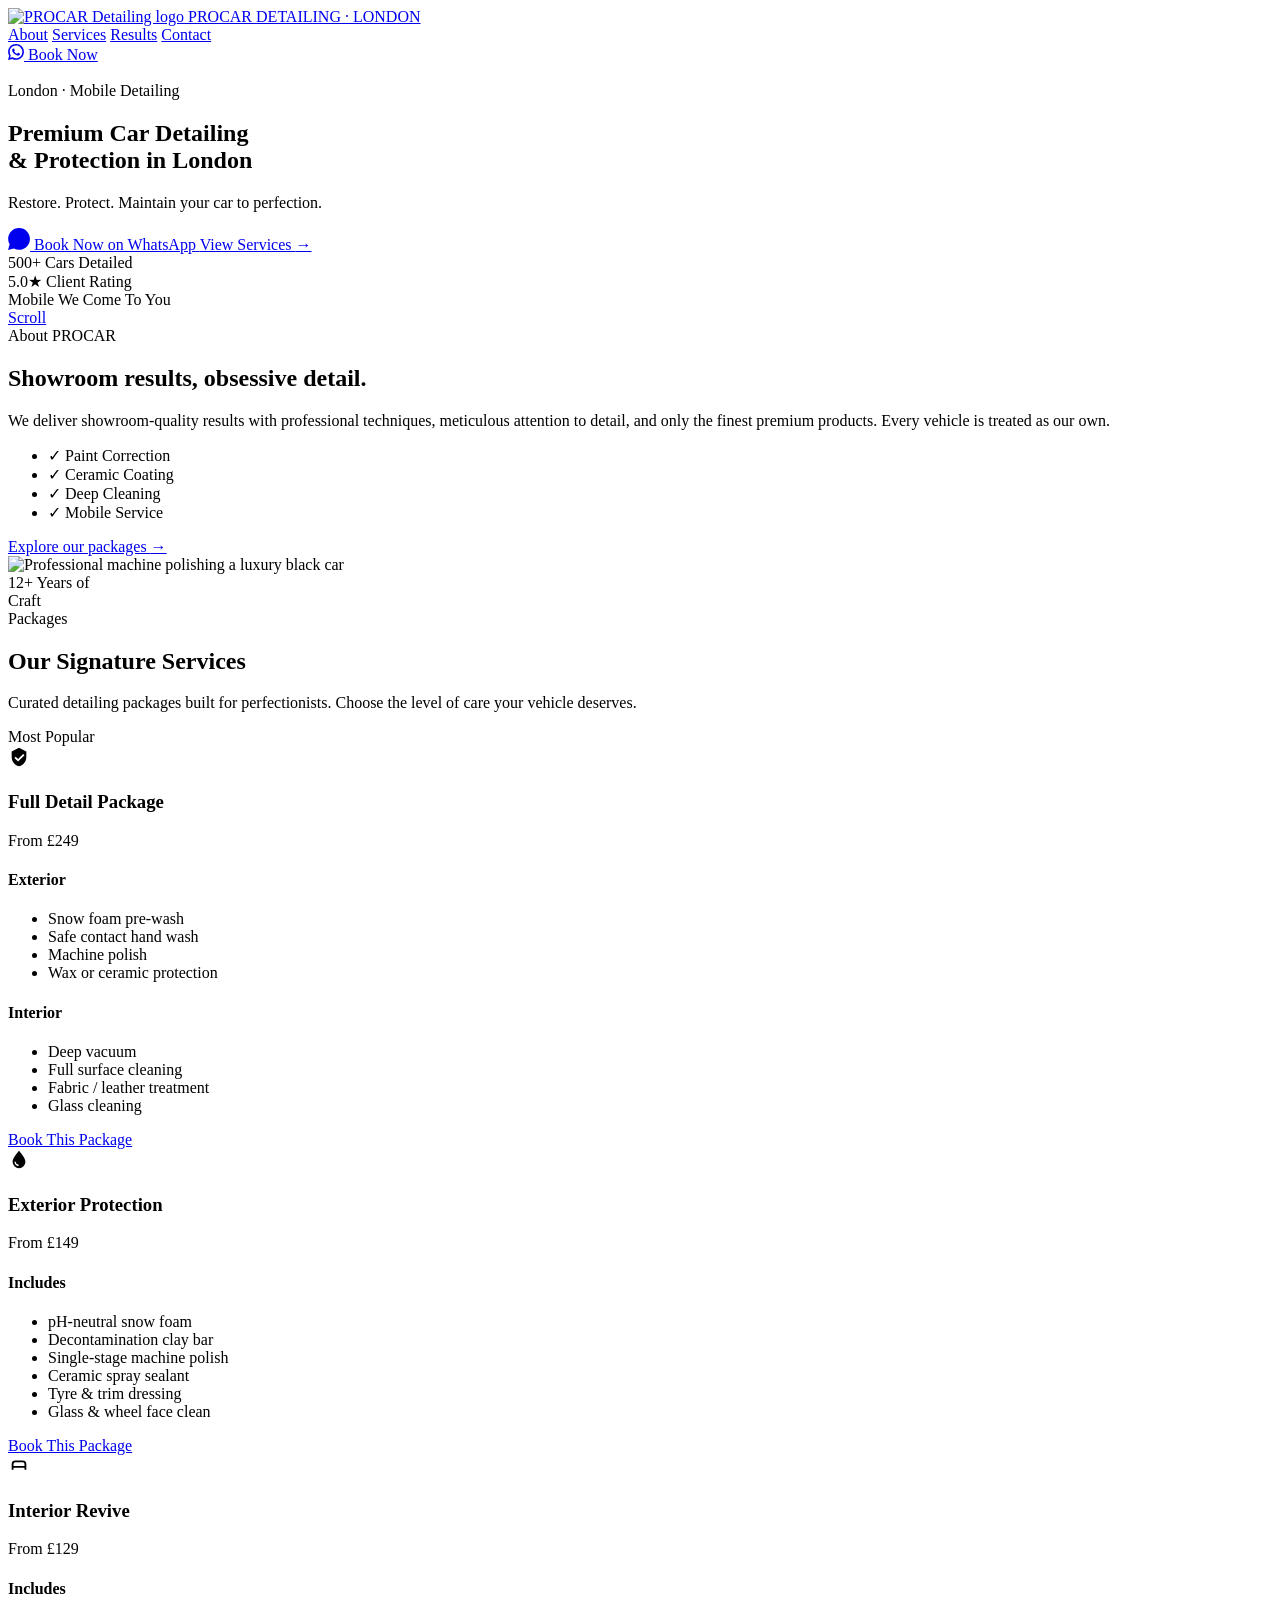
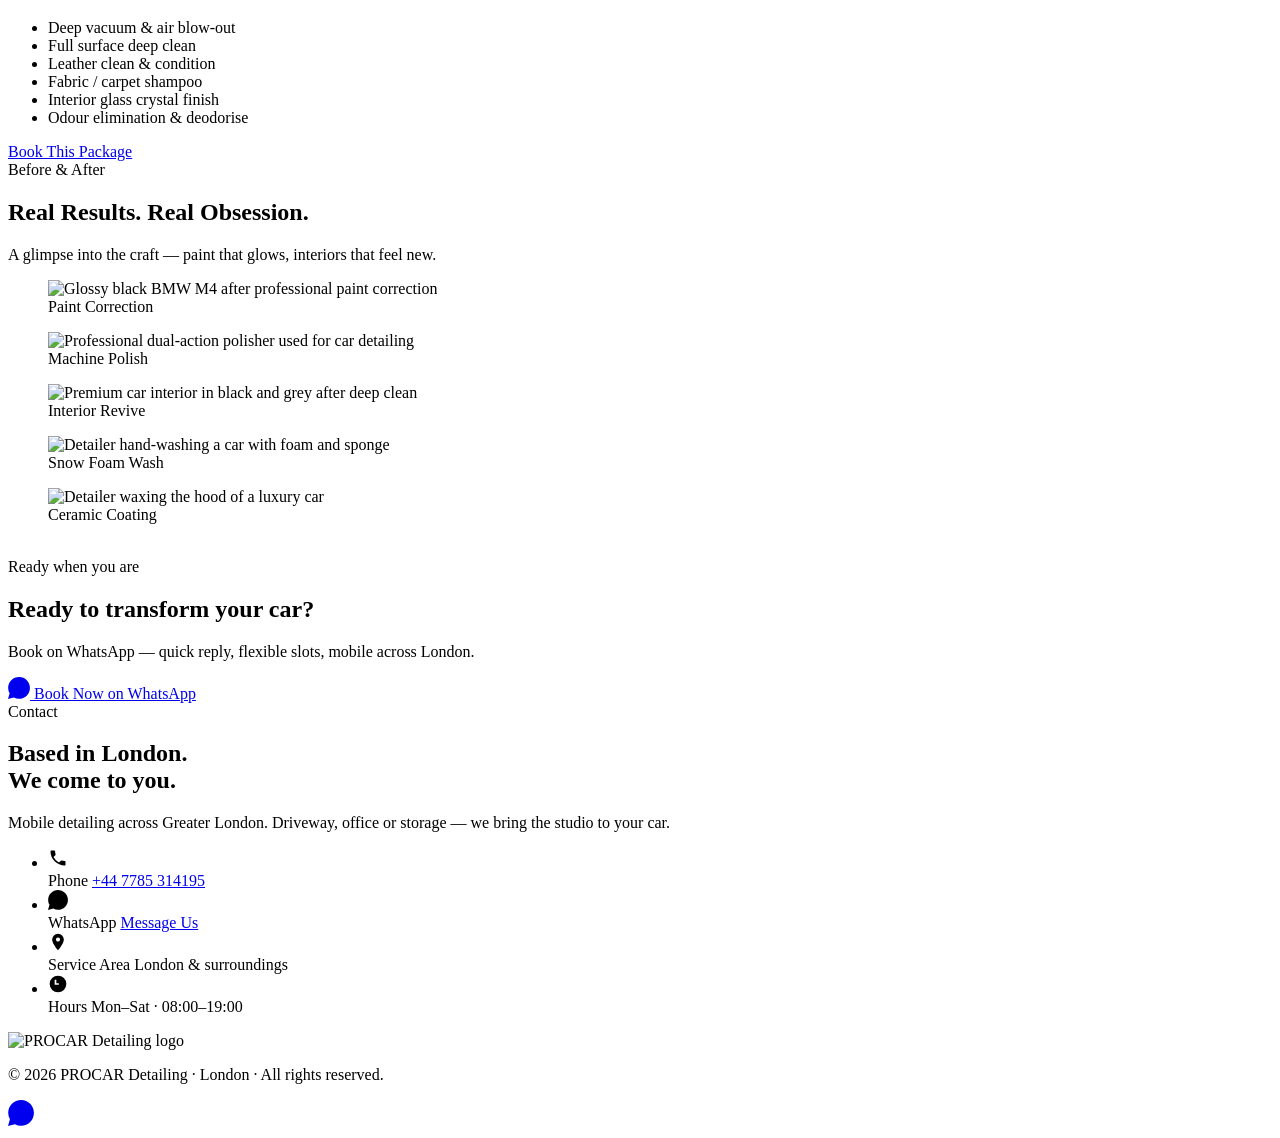
==== commit 28c6d4d8: ""fix: improve mobile responsiveness and layout issues"" ====
--- a/frontend/index.html
+++ b/frontend/index.html
@@ -14,7 +14,7 @@
         <link href="https://fonts.googleapis.com/css2?family=Playfair+Display:wght@600;700;900&family=Poppins:wght@300;400;500;600;700;800&display=swap" rel="stylesheet" />
 
         <link rel="preconnect" href="https://images.unsplash.com" />
-        <link rel="stylesheet" href="css/styles.css" />
+        <link rel="stylesheet" href="./styles.css" />
 
         <title>PROCAR Detailing — Premium Car Detailing in London</title>
     </head>
@@ -388,7 +388,7 @@
             <svg viewBox="0 0 24 24" width="26" height="26" aria-hidden="true"><path fill="currentColor" d="M20.52 3.48A11.84 11.84 0 0 0 12.05 0C5.5 0 .18 5.32.18 11.87a11.8 11.8 0 0 0 1.6 5.94L0 24l6.34-1.66a11.87 11.87 0 0 0 5.7 1.45h.01c6.55 0 11.87-5.32 11.87-11.87 0-3.17-1.23-6.15-3.4-8.44Zm-3.29 10.75c-.28-.14-1.68-.83-1.94-.92-.26-.1-.45-.14-.64.14-.19.28-.74.92-.9 1.12-.17.19-.33.21-.61.07-.28-.14-1.2-.44-2.28-1.41-.84-.75-1.41-1.67-1.58-1.95-.16-.28-.02-.43.12-.57.13-.13.28-.33.42-.5.14-.17.19-.28.28-.47.09-.19.05-.35-.02-.5-.07-.14-.64-1.54-.88-2.11-.23-.55-.47-.48-.64-.49l-.55-.01c-.19 0-.5.07-.76.35-.26.28-1 .98-1 2.38s1.03 2.76 1.17 2.96c.14.19 2.02 3.09 4.9 4.33.69.3 1.22.48 1.64.62.69.22 1.32.19 1.81.12.55-.08 1.68-.69 1.92-1.35.24-.66.24-1.22.17-1.35-.07-.13-.26-.21-.54-.35Z"/></svg>
         </a>
 
-        <script src="js/script.js"></script>
+        <script src="./script.js"></script>
 
         </body>
 </html>
